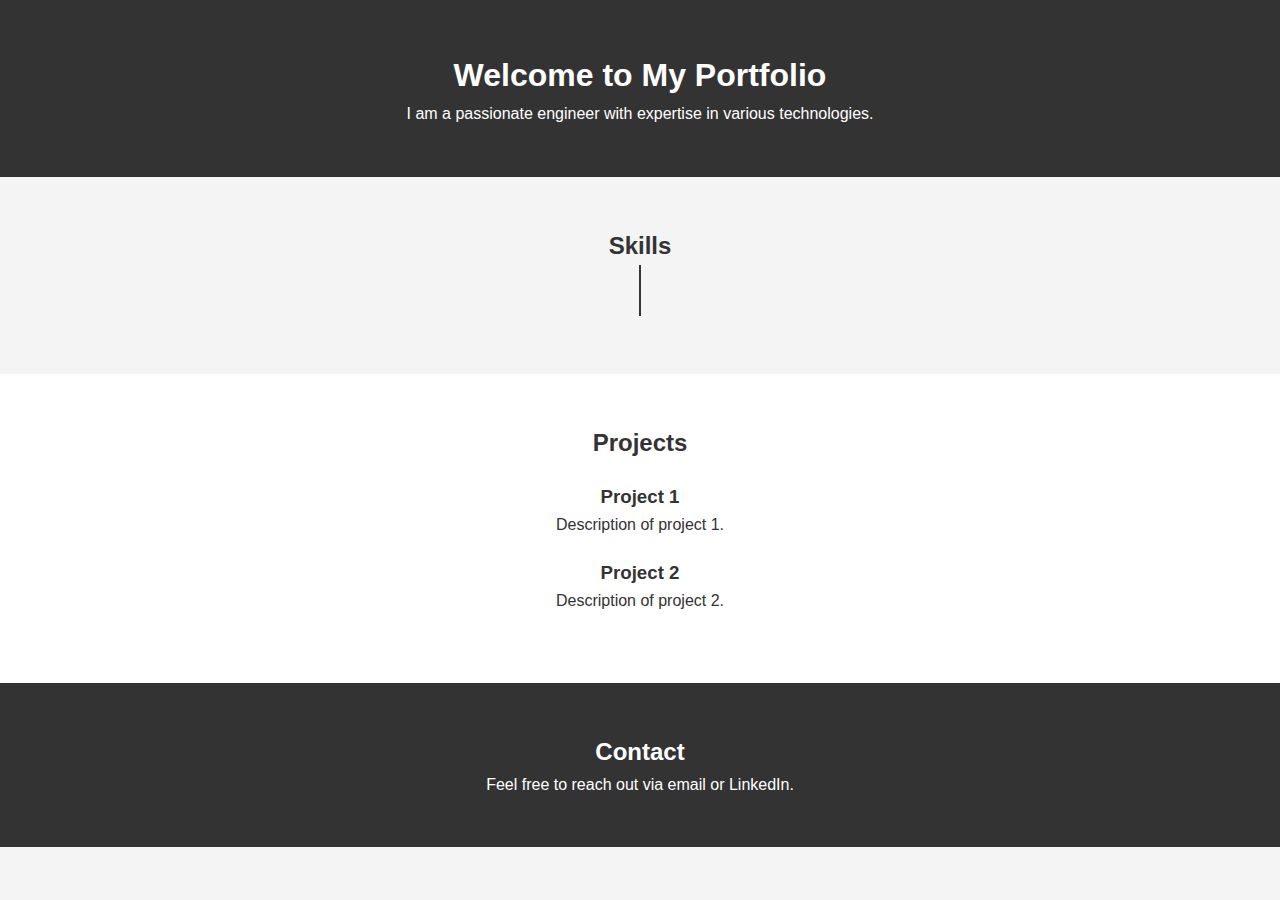
==== index.html @ 7ee452c3 "Test" ====
<!DOCTYPE html>
<html lang="en">
<head>
    <meta charset="UTF-8">
    <meta name="viewport" content="width=device-width, initial-scale=1.0">
    <title>My Portfolio</title>
    <link rel="stylesheet" href="style.css">
</head>
<body>

    <!-- Hero Section (Introduction) -->
    <section id="hero">
        <div class="container">
            <h1>Welcome to My Portfolio</h1>
            <p>I am a passionate engineer with expertise in various technologies.</p>
        </div>
    </section>

    <!-- Skills Section -->
    <section id="skills">
        <div class="container">
            <h2>Skills</h2>
            <div class="typing-effect">
                <span id="skill-text"></span>
                <span id="cursor">|</span>  <!-- The blinking cursor -->
            </div>
        </div>
    </section>

    <!-- Projects Section (Optional) -->
    <section id="projects">
        <div class="container">
            <h2>Projects</h2>
            <div class="project">
                <h3>Project 1</h3>
                <p>Description of project 1.</p>
            </div>
            <div class="project">
                <h3>Project 2</h3>
                <p>Description of project 2.</p>
            </div>
        </div>
    </section>

    <!-- Contact Section (Optional) -->
    <section id="contact">
        <div class="container">
            <h2>Contact</h2>
            <p>Feel free to reach out via email or LinkedIn.</p>
        </div>
    </section>

    <!-- Include the script at the bottom of the body tag -->
    <script src="script.js"></script>
</body>
</html>
---- style.css ----
/* General Reset and Styles */
* {
    margin: 0;
    padding: 0;
    box-sizing: border-box;
}

body {
    font-family: Arial, sans-serif;
    line-height: 1.6;
    background-color: #f4f4f4;
    color: #333;
}

.container {
    width: 80%;
    margin: 0 auto;
    max-width: 1200px;
}

/* Hero Section */
#hero {
    background: #333;
    color: #fff;
    padding: 50px 0;
    text-align: center;
}

/* Skills Section */
#skills {
    padding: 50px 0;
    text-align: center;
}

.typing-effect {
    font-size: 2rem;
    font-family: 'Courier New', Courier, monospace;
    white-space: nowrap;
    overflow: hidden;
    width: 0;  /* Initial width */
    border-right: 2px solid #333; /* Cursor effect */
    display: inline-block;
    position: relative;
}

#cursor {
    position: absolute;
    animation: blink 0.8s step-end infinite; /* Cursor blinking animation */
}

/* Blinking Cursor */
@keyframes blink {
    50% {
        border-color: transparent;
    }
}

/* Projects Section */
#projects {
    background: #fff;
    padding: 50px 0;
    text-align: center;
}

.project {
    margin: 20px 0;
}

h3 {
    color: #333;
}

/* Contact Section */
#contact {
    background: #333;
    color: #fff;
    padding: 50px 0;
    text-align: center;
}

/* Mobile Responsiveness */
@media (max-width: 768px) {
    .container {
        width: 90%;
    }

    .typing-effect {
        font-size: 1.5rem;
    }
}
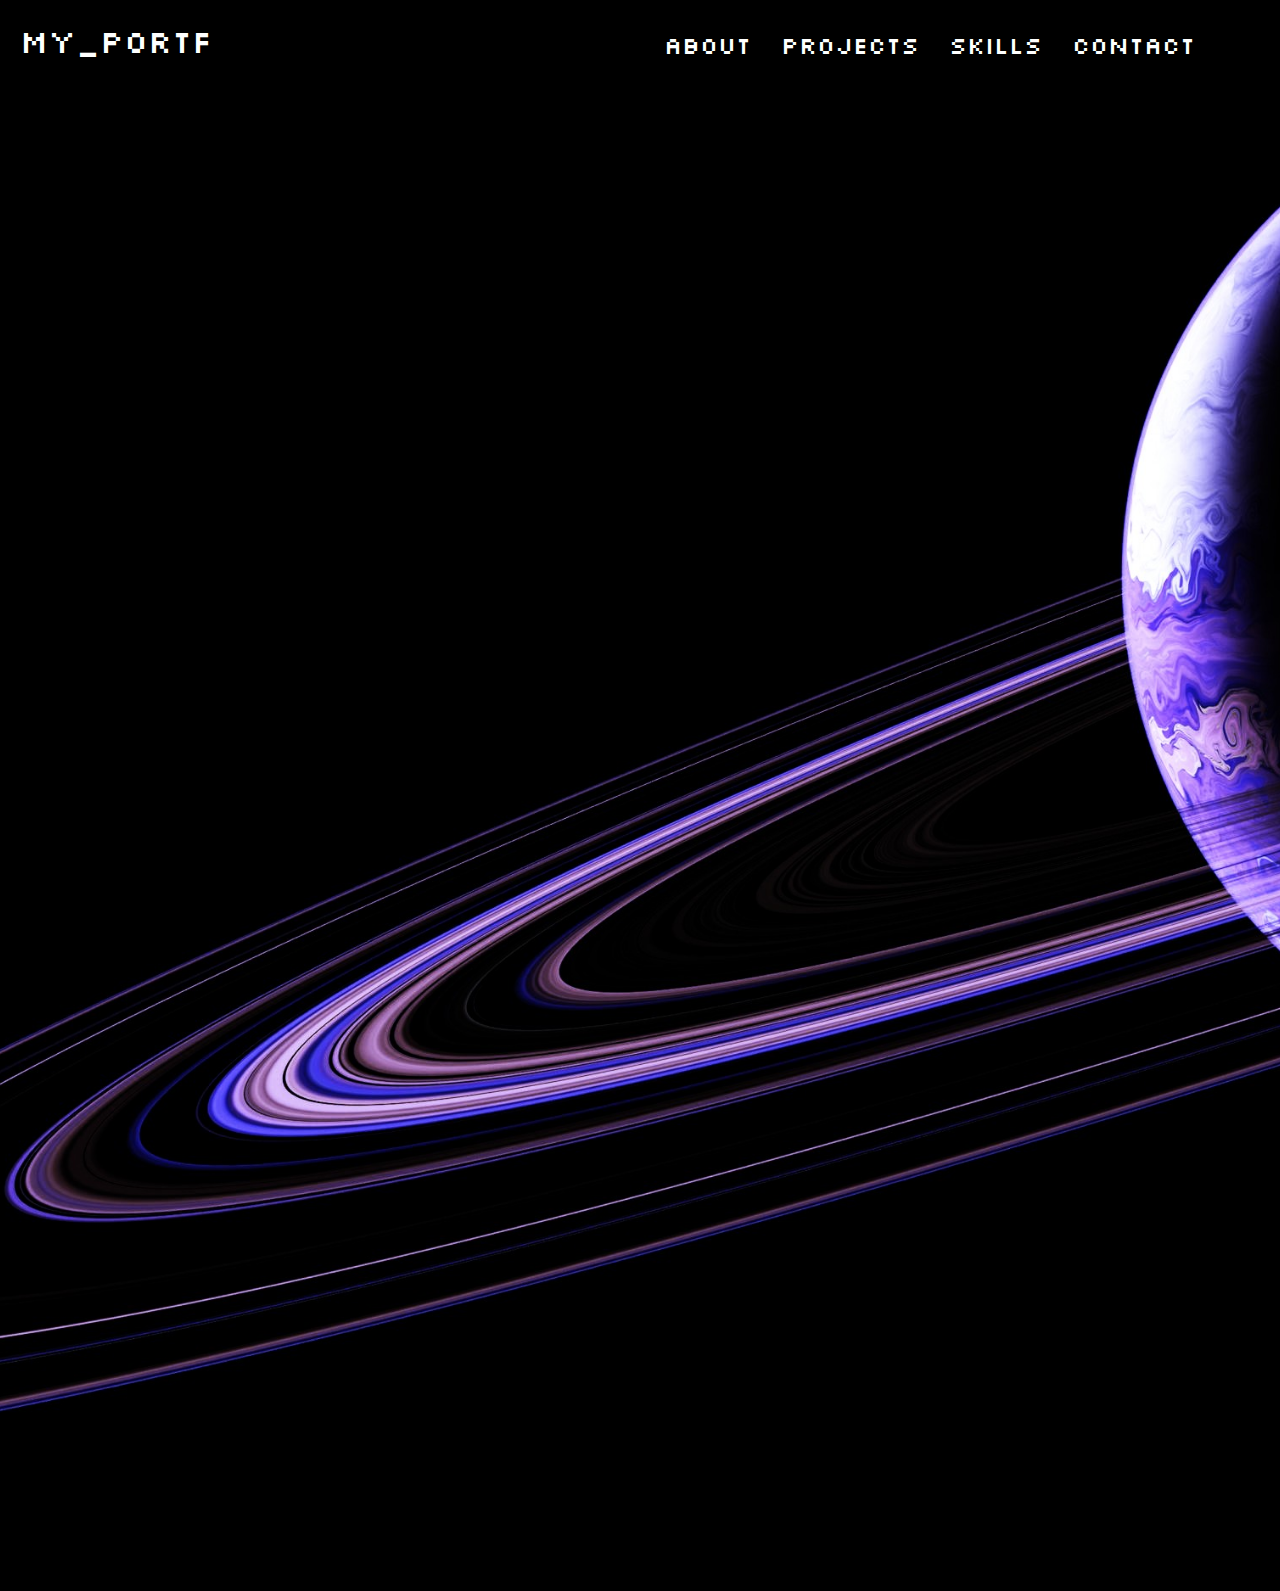
==== commit 10648d6f: "Design" ====
--- a/index.html
+++ b/index.html
@@ -3,54 +3,39 @@
 <head>
     <meta charset="UTF-8">
     <meta name="viewport" content="width=device-width, initial-scale=1.0">
-    <title>My Portfolio</title>
+    <title>Basic Website</title>
     <link rel="stylesheet" href="style.css">
+    <link rel="preconnect" href="https://fonts.googleapis.com">
+    <link rel="preconnect" href="https://fonts.gstatic.com" crossorigin>
+    <link href="https://fonts.googleapis.com/css2?family=Bytesized&display=swap" rel="stylesheet">
+    <link rel="preconnect" href="https://fonts.googleapis.com">
+    <link rel="preconnect" href="https://fonts.gstatic.com" crossorigin>
+    <link href="https://fonts.googleapis.com/css2?family=Bytesized&family=Gravitas+One&display=swap" rel="stylesheet">
+    <link rel="preconnect" href="https://fonts.googleapis.com">
+    <link rel="preconnect" href="https://fonts.gstatic.com" crossorigin>
+    <link href="https://fonts.googleapis.com/css2?family=Baumans&family=Bytesized&family=Gravitas+One&display=swap" rel="stylesheet">
+    <link rel="preconnect" href="https://fonts.googleapis.com">
+    <link rel="preconnect" href="https://fonts.gstatic.com" crossorigin>
+    <link href="https://fonts.googleapis.com/css2?family=Baumans&family=Bytesized&family=Gravitas+One&family=Silkscreen:wght@400;700&display=swap" rel="stylesheet">
 </head>
 <body>
-
-    <!-- Hero Section (Introduction) -->
-    <section id="hero">
-        <div class="container">
-            <h1>Welcome to My Portfolio</h1>
-            <p>I am a passionate engineer with expertise in various technologies.</p>
+    <header>
+        <div class="typing-container">
+            <span id="typed-text"></span>
         </div>
-    </section>
-
-    <!-- Skills Section -->
-    <section id="skills">
-        <div class="container">
-            <h2>Skills</h2>
-            <div class="typing-effect">
-                <span id="skill-text"></span>
-                <span id="cursor">|</span>  <!-- The blinking cursor -->
-            </div>
-        </div>
-    </section>
-
-    <!-- Projects Section (Optional) -->
-    <section id="projects">
-        <div class="container">
-            <h2>Projects</h2>
-            <div class="project">
-                <h3>Project 1</h3>
-                <p>Description of project 1.</p>
-            </div>
-            <div class="project">
-                <h3>Project 2</h3>
-                <p>Description of project 2.</p>
-            </div>
-        </div>
-    </section>
-
-    <!-- Contact Section (Optional) -->
-    <section id="contact">
-        <div class="container">
-            <h2>Contact</h2>
-            <p>Feel free to reach out via email or LinkedIn.</p>
-        </div>
-    </section>
-
-    <!-- Include the script at the bottom of the body tag -->
+    </header>
+    <nav>
+        <ul>
+            <li><c href="#">About</c></li>
+            <li><c href="#">Projects</c></li>
+            <li><c href="#">Skills</c></li>
+            <li><c href="#">Contact</c></li>
+        </ul>
+    </nav>
+    <main>
+    </main>
+    <footer>
+    </footer>
     <script src="script.js"></script>
 </body>
 </html>
--- a/style.css
+++ b/style.css
@@ -1,90 +1,74 @@
-/* General Reset and Styles */
-* {
-    margin: 0;
-    padding: 0;
-    box-sizing: border-box;
+body {
+    display: flex;
+    min-height: 175vh;
+    font-family: Arial, sans-serif;
+    background-image: url('T5.jpg');
+    background-size: cover;  /* Makes the image cover the entire screen */
+    background-position: center center;  /* Centers the image */
+    background-repeat: no-repeat;  /* Prevents the image from repeating */
+    color:rgb(215, 213, 248);
 }
 
-body {
-    font-family: Arial, sans-serif;
-    line-height: 1.6;
-    background-color: #f4f4f4;
-    color: #333;
+header {
+    top: 0;
+    left: 0;
+    display: flex;
+    font-size: 2rem;
+    font-family: "Silkscreen", sans-serif;
+    font-weight: 400;
+    font-style: normal;
+    color: rgb(255, 255, 255);
+    padding: 20px;
+    position: absolute;
 }
 
-.container {
-    width: 80%;
-    margin: 0 auto;
-    max-width: 1200px;
+.typing-container {
+    font-size: 2rem;
+    position: absolute;
 }
 
-/* Hero Section */
-#hero {
-    background: #333;
-    color: #fff;
-    padding: 50px 0;
-    text-align: center;
+#typed-text {
+    display: inline-block;
+    white-space: nowrap; /* Prevents the text from wrapping to the next line */
+    overflow: hidden;
 }
 
-/* Skills Section */
-#skills {
-    padding: 50px 0;
-    text-align: center;
+
+nav ul {
+    display: flex;
+    position: relative;
+    top: 5px;
+    left: 100% ;
+    list-style: none;
 }
 
-.typing-effect {
-    font-size: 2rem;
-    font-family: 'Courier New', Courier, monospace;
-    white-space: nowrap;
-    overflow: hidden;
-    width: 0;  /* Initial width */
-    border-right: 2px solid #333; /* Cursor effect */
-    display: inline-block;
-    position: relative;
+nav ul li {
+    display:inline-block;
+    margin: 0 15px;
 }
 
-#cursor {
-    position: absolute;
-    animation: blink 0.8s step-end infinite; /* Cursor blinking animation */
+nav ul li c {
+    font-family: "Silkscreen", sans-serif;
+    font-style: normal;
+    font-size: 1.5rem;
+    color: #ffffff;
 }
 
-/* Blinking Cursor */
-@keyframes blink {
-    50% {
-        border-color: transparent;
-    }
+main {
+    display: flex;
+    align-items: flex-end;
+    padding: 20px;
 }
 
-/* Projects Section */
-#projects {
-    background: #fff;
-    padding: 50px 0;
-    text-align: center;
+button {
+    align-self: center;
+    background: #0073e6;
+    color: white;
+    border: none;
+    cursor: pointer;
 }
 
-.project {
-    margin: 20px 0;
+button:hover {
+    background: #005bb5;
 }
 
-h3 {
-    color: #333;
-}
-
-/* Contact Section */
-#contact {
-    background: #333;
-    color: #fff;
-    padding: 50px 0;
-    text-align: center;
-}
-
-/* Mobile Responsiveness */
-@media (max-width: 768px) {
-    .container {
-        width: 90%;
-    }
-
-    .typing-effect {
-        font-size: 1.5rem;
-    }
-}
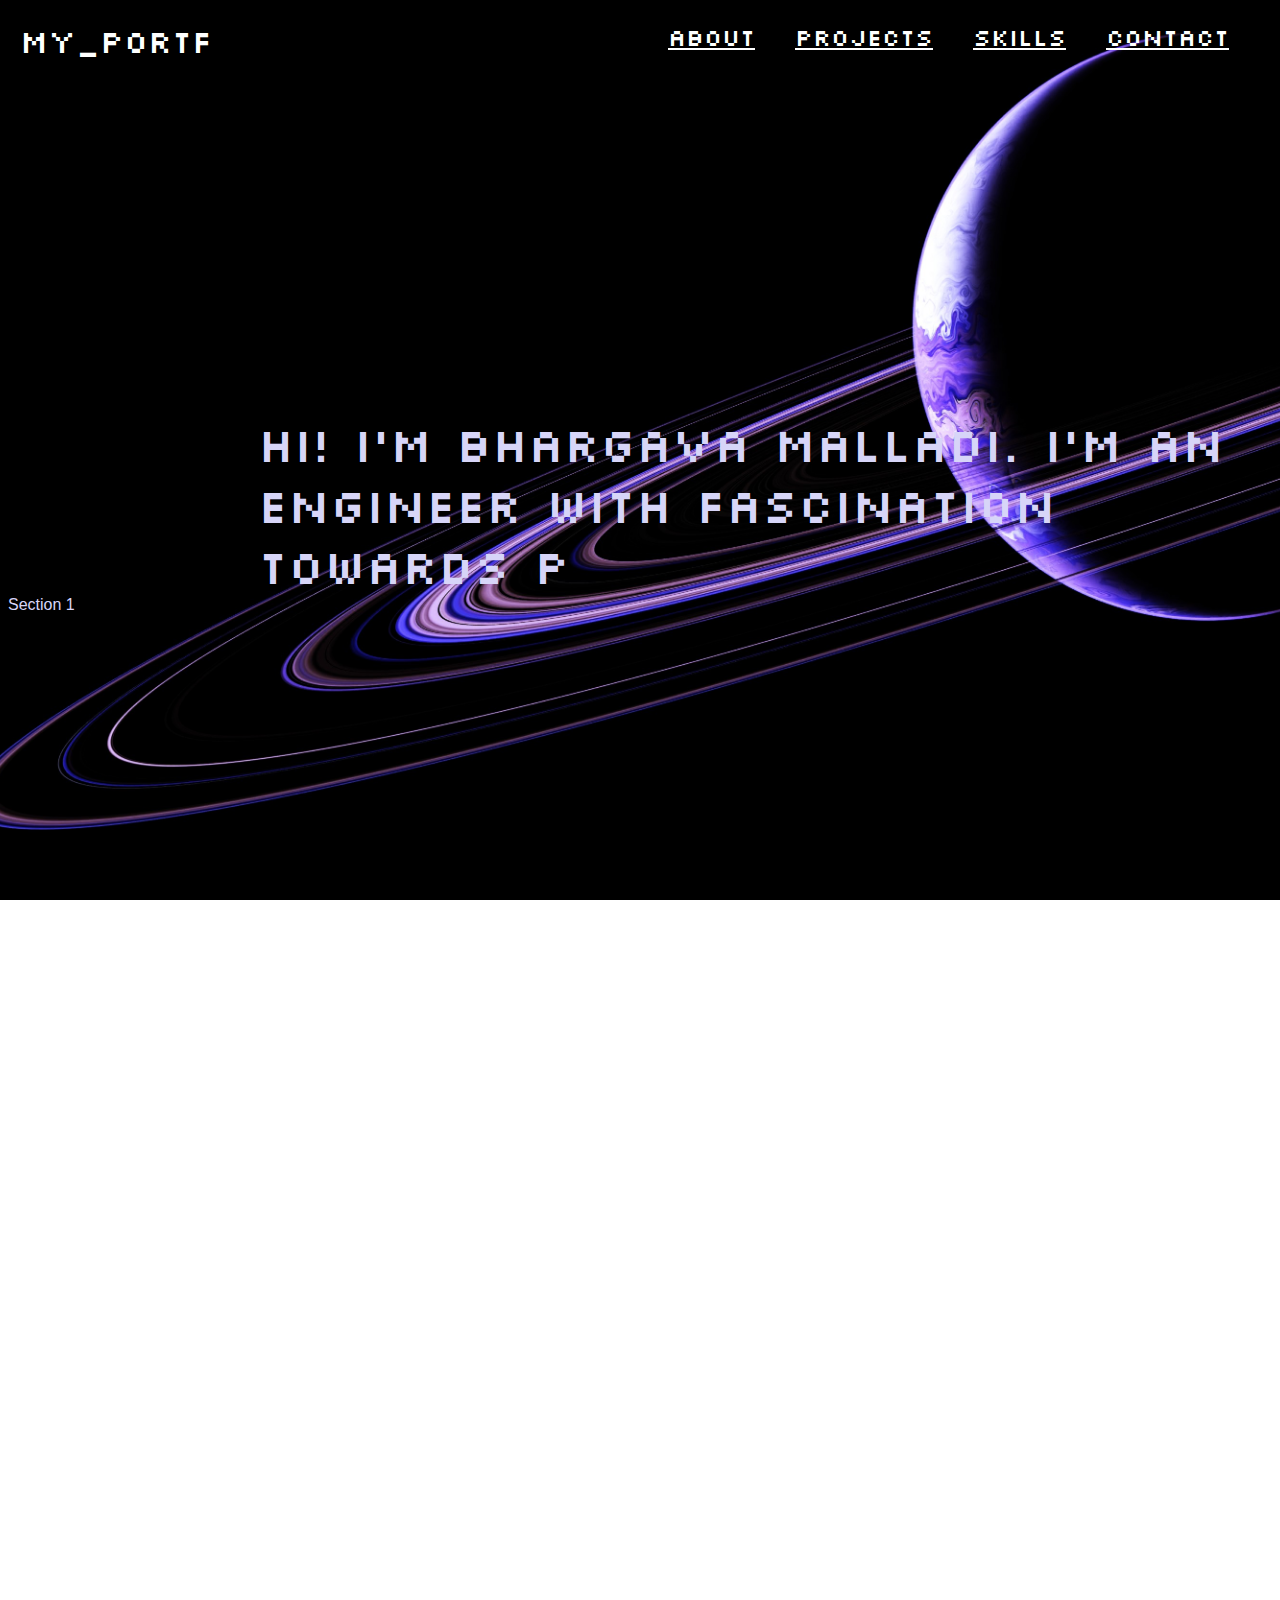
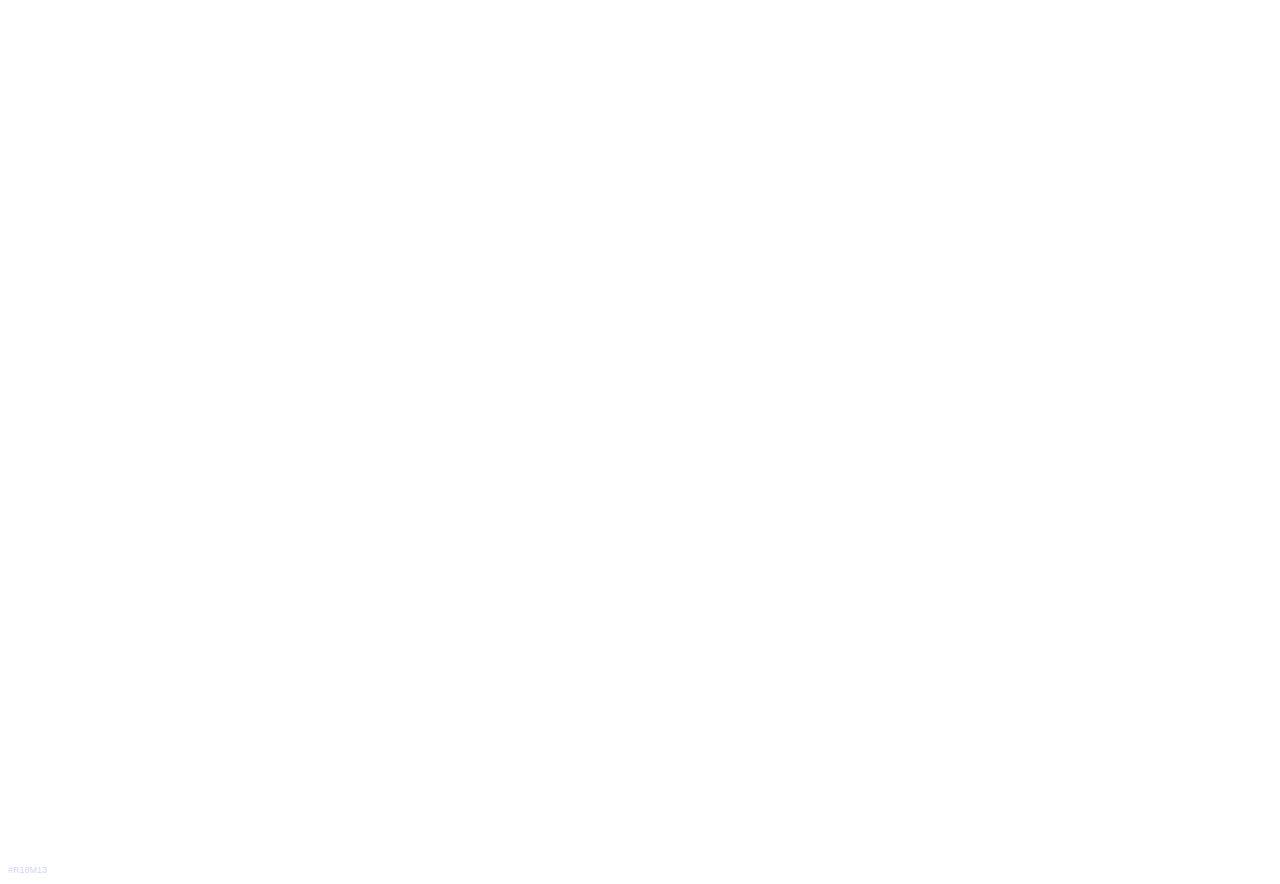
==== commit 1efb3bca: "Intro" ====
--- a/index.html
+++ b/index.html
@@ -24,17 +24,27 @@
             <span id="typed-text"></span>
         </div>
     </header>
-    <nav>
+    <nav class="navigation">
         <ul>
-            <li><c href="#">About</c></li>
-            <li><c href="#">Projects</c></li>
-            <li><c href="#">Skills</c></li>
-            <li><c href="#">Contact</c></li>
+            <li><a href="#About" class="nav-tab">About</a></li>
+            <li><a href="#Projects" class="nav-tab">Projects</a></li>
+            <li><a href="#Skills" class="nav-tab">Skills</a></li>
+            <li><a href="#Contact" class="nav-tab">Contact</a></li>
         </ul>
     </nav>
-    <main>
-    </main>
+    <section>
+        <div class="file-container">
+            <span id="file-content"></span>
+        </div>
+    </section>
+    <div class="sec-container">
+        <section id="About" class="panel-visible">Section 1</section>
+        <section id="Projects" class="panel">Section 2</section>
+        <section id="Skills" class="panel">Section 3</section>
+        <section id="Contact" class="panel">Section 4</section>
+    </div>
     <footer>
+        <p>#R18M13</p> 
     </footer>
     <script src="script.js"></script>
 </body>
--- a/style.css
+++ b/style.css
@@ -1,10 +1,15 @@
+html {
+    scroll-behavior: smooth; /* Enables smooth scrolling */
+}
+
 body {
-    display: flex;
-    min-height: 175vh;
+    display: block;
+    max-width: fit-content;
+    background-attachment: fixed;
     font-family: Arial, sans-serif;
     background-image: url('T5.jpg');
     background-size: cover;  /* Makes the image cover the entire screen */
-    background-position: center center;  /* Centers the image */
+    background-position: center;  /* Centers the image */
     background-repeat: no-repeat;  /* Prevents the image from repeating */
     color:rgb(215, 213, 248);
 }
@@ -27,6 +32,18 @@
     position: absolute;
 }
 
+.file-container {
+    width: 1000px;
+    overflow: hidden; /* prevent scrollbars from appearing */
+    display: block;
+    padding-top: 35%;
+    padding-left: 25%;
+    font-size: 3rem;
+    font-family: "Silkscreen", sans-serif;
+    font-weight: 400;
+    font-style: normal;
+}
+
 #typed-text {
     display: inline-block;
     white-space: nowrap; /* Prevents the text from wrapping to the next line */
@@ -38,37 +55,80 @@
     display: flex;
     position: relative;
     top: 5px;
-    left: 100% ;
+    left: 60% ;
     list-style: none;
+    font-style: normal;
 }
 
-nav ul li {
-    display:inline-block;
-    margin: 0 15px;
+
+
+.nav-tab {
+    color: white;
+    padding: 10px 10px;
+    margin: 0 10px;
+    font-family: "Silkscreen", sans-serif;
+    font-size: 1.5rem;
+    font-weight: 300;
+    position: relative;
+    transition: color 0.3s, transform 0.3s ease; /* Smooth transition */
 }
 
-nav ul li c {
-    font-family: "Silkscreen", sans-serif;
-    font-style: normal;
-    font-size: 1.5rem;
-    color: #ffffff;
+.nav-tab:hover {
+    color: #7802ff; /* Change text color on hover */
+    transform: scale(1.1); /* Slightly enlarge the tab */
 }
 
-main {
-    display: flex;
-    align-items: flex-end;
-    padding: 20px;
+/* Animated underline effect */
+.nav-tab::after {
+    content: '';
+    position: absolute;
+    bottom: 0;
+    left: 0;
+    width: 0%;
+    height: 3px;
+    background-color: #7802ff;
+    transition: width 0.3s ease; /* Animate the width of the underline */
 }
 
-button {
-    align-self: center;
-    background: #0073e6;
-    color: white;
-    border: none;
-    cursor: pointer;
+.nav-tab:hover::after {
+    width: 100%; /* Expand the underline on hover */
 }
 
-button:hover {
-    background: #005bb5;
+
+.sec-container {
+    scroll-snap-type: y mandatory;
+    height: 100vh;
+    scroll-padding-top: 60px; /* Adjust for nav height */
 }
 
+
+.panel {
+    position: absolute;
+    top: 60px;
+    left: 0;
+    right: 0;
+    bottom: 0;
+    padding: 2rem;
+    background: #f0f0f0;
+    opacity: 0;
+    pointer-events: none;
+    transition: opacity 0.4s ease;
+  }
+  
+  .panel.visible {
+    opacity: 1;
+    pointer-events: auto;
+    z-index: 1;
+  }
+  
+main { 
+    display: flex;
+}
+
+footer {
+    position: absolute;
+    padding-top: 75%;
+    display: fit-content;
+    font-size: xx-small;
+}
+
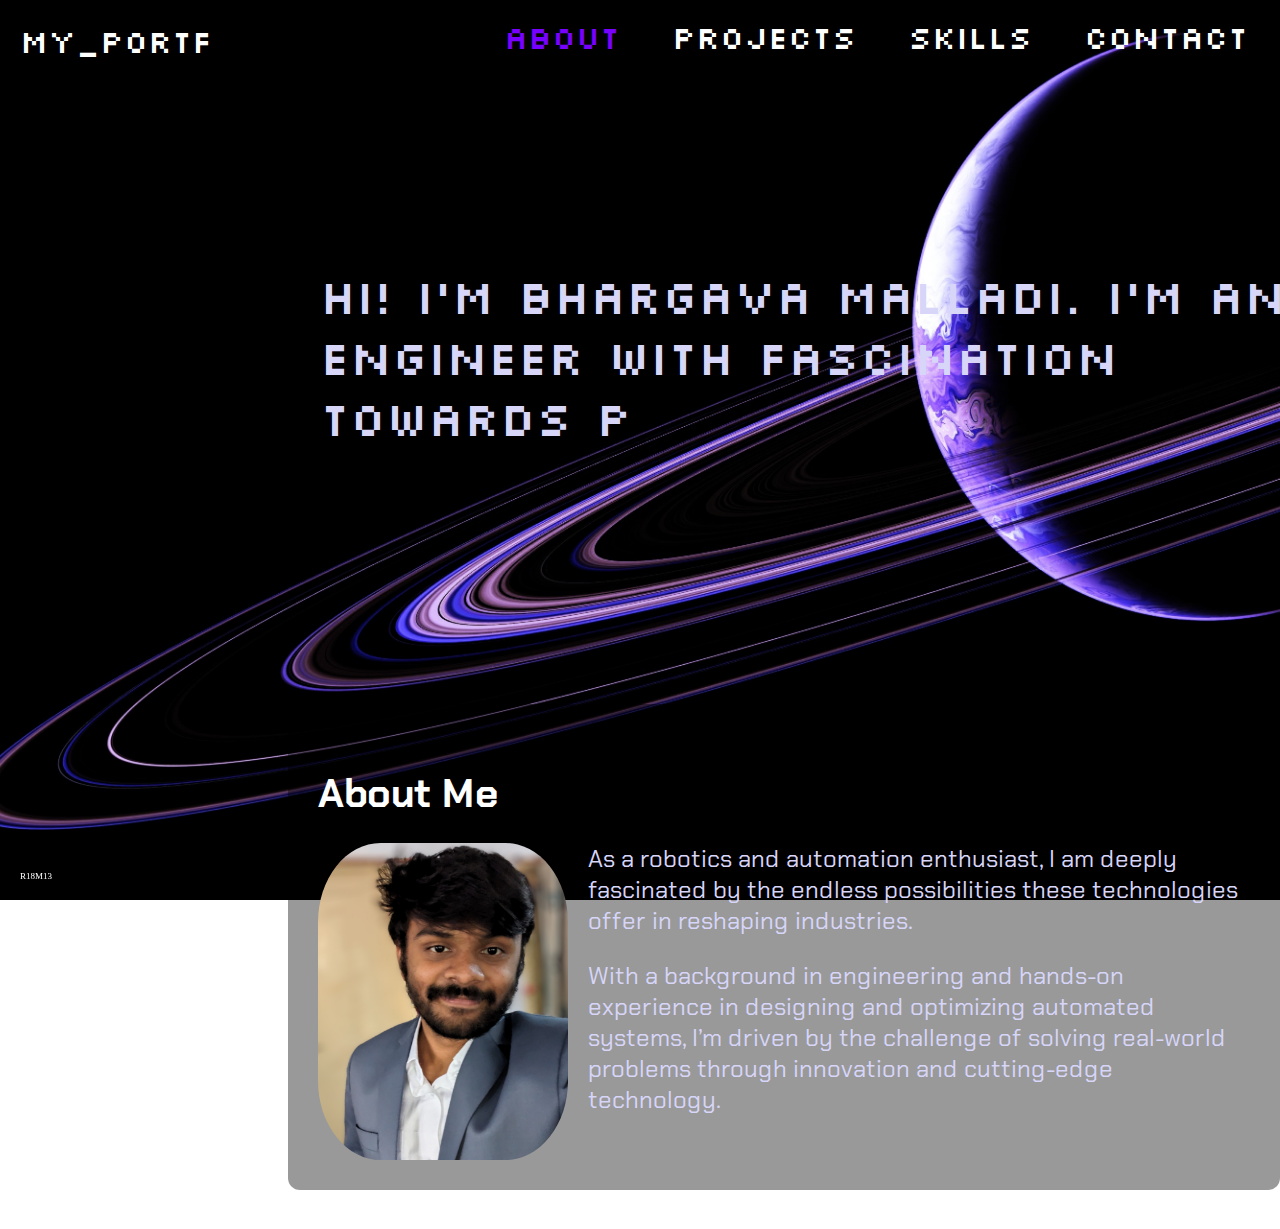
==== commit 259c7611: "Update" ====
--- a/index.html
+++ b/index.html
@@ -3,34 +3,29 @@
 <head>
     <meta charset="UTF-8">
     <meta name="viewport" content="width=device-width, initial-scale=1.0">
-    <title>Basic Website</title>
-    <link rel="stylesheet" href="style.css">
+    <title>My Portfolio</title>
     <link rel="preconnect" href="https://fonts.googleapis.com">
     <link rel="preconnect" href="https://fonts.gstatic.com" crossorigin>
-    <link href="https://fonts.googleapis.com/css2?family=Bytesized&display=swap" rel="stylesheet">
-    <link rel="preconnect" href="https://fonts.googleapis.com">
-    <link rel="preconnect" href="https://fonts.gstatic.com" crossorigin>
-    <link href="https://fonts.googleapis.com/css2?family=Bytesized&family=Gravitas+One&display=swap" rel="stylesheet">
-    <link rel="preconnect" href="https://fonts.googleapis.com">
-    <link rel="preconnect" href="https://fonts.gstatic.com" crossorigin>
-    <link href="https://fonts.googleapis.com/css2?family=Baumans&family=Bytesized&family=Gravitas+One&display=swap" rel="stylesheet">
-    <link rel="preconnect" href="https://fonts.googleapis.com">
-    <link rel="preconnect" href="https://fonts.gstatic.com" crossorigin>
-    <link href="https://fonts.googleapis.com/css2?family=Baumans&family=Bytesized&family=Gravitas+One&family=Silkscreen:wght@400;700&display=swap" rel="stylesheet">
+    <link href="https://fonts.googleapis.com/css2?family=Baumans&family=Bytesized&family=Chakra+Petch:ital,wght@0,300;0,400;0,500;0,600;0,700;1,300;1,400;1,500;1,600;1,700&family=Gravitas+One&family=Orbitron:wght@400..900&family=Silkscreen:wght@400;700&display=swap" rel="stylesheet">
+    <link rel="stylesheet" href="style.css">
 </head>
 <body>
+    <div class="page-wrapper">
     <header>
         <div class="typing-container">
             <span id="typed-text"></span>
         </div>
     </header>
     <nav class="navigation">
-        <ul>
-            <li><a href="#About" class="nav-tab">About</a></li>
-            <li><a href="#Projects" class="nav-tab">Projects</a></li>
-            <li><a href="#Skills" class="nav-tab">Skills</a></li>
-            <li><a href="#Contact" class="nav-tab">Contact</a></li>
+        <div class="nav-container">
+          <button class="menu-toggle" id="menuToggle">&#9776;</button> <!-- hamburger icon -->
+          <ul class="nav-list" id="navList">
+            <li><button class="nav-tab active" data-target="About">About</button></li>
+            <li><button class="nav-tab" data-target="Projects">Projects</button></li>
+            <li><button class="nav-tab" data-target="Skills">Skills</button></li>
+            <li><button class="nav-tab" data-target="Contact">Contact</button></li>
         </ul>
+    </div>
     </nav>
     <section>
         <div class="file-container">
@@ -38,14 +33,122 @@
         </div>
     </section>
     <div class="sec-container">
-        <section id="About" class="panel-visible">Section 1</section>
-        <section id="Projects" class="panel">Section 2</section>
-        <section id="Skills" class="panel">Section 3</section>
-        <section id="Contact" class="panel">Section 4</section>
+        <section id="About" class="content-section">
+            <h2>About Me</h2>
+            <div class="about-content">
+                <img src="PXL_20240106_103706841.RAW-01.MP.COVER~2.jpg" alt="Profile Photo" style="float: left; margin-right: 20px; border-radius: 25%;">
+                <p>
+                    As a robotics and automation enthusiast, I am deeply fascinated by the endless possibilities these technologies offer in reshaping industries. 
+                </p>
+                <p>
+                    With a background in engineering and hands-on experience in designing and optimizing automated systems, I’m driven by the challenge of solving real-world problems through innovation and cutting-edge technology. 
+                </p>
+                <div style="clear: both;"></div>
+            </div>
+        </section>
+        
+        <section id="Projects" class="content-section">
+            <h2>My Projects</h2>
+            <p>Here are some of the projects I've worked on. Each represents a unique challenge and learning opportunity.</p>
+            
+            <div class="project-container">
+                <div class="project-box">
+                    <img src="/api/placeholder/300/200" alt="E-Commerce Website">
+                    <h3>E-Commerce Platform</h3>
+                    <p>A full-featured online store built with React and Node.js, featuring user authentication, product management, and payment integration.</p>
+                    <p><strong>Technologies:</strong> React, Node.js, MongoDB, Stripe</p>
+                </div>
+                
+                <div class="project-box">
+                    <img src="/api/placeholder/300/200" alt="Weather App">
+                    <h3>Weather Forecast App</h3>
+                    <p>A responsive weather application that provides real-time weather updates and forecasts based on geolocation.</p>
+                    <p><strong>Technologies:</strong> JavaScript, HTML5, CSS3, Weather API</p>
+                </div>
+                
+                <div class="project-box">
+                    <img src="/api/placeholder/300/200" alt="Task Manager">
+                    <h3>Task Management System</h3>
+                    <p>A collaborative task manager that helps teams organize projects, assign tasks, and track progress.</p>
+                    <p><strong>Technologies:</strong> Vue.js, Firebase, Tailwind CSS</p>
+                </div>
+                
+                <div class="project-box">
+                    <img src="/api/placeholder/300/200" alt="Portfolio Website">
+                    <h3>Portfolio Website</h3>
+                    <p>A personal portfolio website showcasing projects and skills, built with responsive design principles.</p>
+                    <p><strong>Technologies:</strong> HTML, CSS, JavaScript</p>
+                </div>
+                
+                <div class="project-box">
+                    <img src="/api/placeholder/300/200" alt="Recipe App">
+                    <h3>Recipe Finder</h3>
+                    <p>An application that helps users find recipes based on available ingredients, dietary restrictions, and cooking time.</p>
+                    <p><strong>Technologies:</strong> React Native, Redux, Recipe API</p>
+                </div>
+            </div>
+        </section>
+        
+        <section id="Skills" class="content-section">
+            <h2>Skills & Expertise</h2>
+            <p>I've developed expertise in various technologies and methodologies throughout my career.</p>
+            
+            <h3>Technical Skills</h3>
+            <div class="skills-grid">
+                <div class="skill-item">HTML5</div>
+                <div class="skill-item">CSS3</div>
+                <div class="skill-item">JavaScript</div>
+                <div class="skill-item">React</div>
+                <div class="skill-item">Node.js</div>
+                <div class="skill-item">MongoDB</div>
+                <div class="skill-item">SQL</div>
+                <div class="skill-item">Git</div>
+                <div class="skill-item">Responsive Design</div>
+                <div class="skill-item">API Integration</div>
+                <div class="skill-item">UI/UX Design</div>
+                <div class="skill-item">Agile Development</div>
+            </div>
+            
+            <h3>Soft Skills</h3>
+            <div class="skills-grid">
+                <div class="skill-item">Problem Solving</div>
+                <div class="skill-item">Team Collaboration</div>
+                <div class="skill-item">Project Management</div>
+                <div class="skill-item">Communication</div>
+                <div class="skill-item">Time Management</div>
+                <div class="skill-item">Adaptability</div>
+            </div>
+        </section>
+        
+        <section id="Contact" class="content-section">
+            <h2>Get In Touch</h2>
+            <p>Have a project in mind or want to collaborate? Feel free to reach out!</p>
+            
+            <div class="contact-form">
+                <form>
+                    <input type="text" placeholder="Your Name" required>
+                    <input type="email" placeholder="Your Email" required>
+                    <input type="text" placeholder="Subject">
+                    <textarea placeholder="Your Message" rows="5" required></textarea>
+                    <button type="submit">Send Message</button>
+                </form>
+            </div>
+            
+            <div class="contact-info">
+                <p>Email: your.email@example.com</p>
+                <p>Phone: (123) 456-7890</p>
+                <div class="social-links">
+                    <a href="#">LinkedIn</a>
+                    <a href="#">GitHub</a>
+                    <a href="#">Twitter</a>
+                </div>
+            </div>
+        </section>
     </div>
     <footer>
-        <p>#R18M13</p> 
+        <p>R18M13</p> 
     </footer>
+    </div>
     <script src="script.js"></script>
 </body>
 </html>
--- a/style.css
+++ b/style.css
@@ -1,19 +1,22 @@
 html {
-    scroll-behavior: smooth; /* Enables smooth scrolling */
+    scroll-behavior: smooth;
 }
 
 body {
     display: block;
-    max-width: fit-content;
+    max-width: 100%;
     background-attachment: fixed;
-    font-family: Arial, sans-serif;
     background-image: url('T5.jpg');
-    background-size: cover;  /* Makes the image cover the entire screen */
-    background-position: center;  /* Centers the image */
-    background-repeat: no-repeat;  /* Prevents the image from repeating */
-    color:rgb(215, 213, 248);
-}
-
+    background-size: cover;
+    background-position: center;
+    background-repeat: no-repeat;
+    color: rgb(215, 213, 248);
+    padding: 0;
+    margin: 0;
+    overflow-x: hidden; /* Prevent horizontal scrolling */
+}
+
+/* Header */
 header {
     top: 0;
     left: 0;
@@ -21,8 +24,7 @@
     font-size: 2rem;
     font-family: "Silkscreen", sans-serif;
     font-weight: 400;
-    font-style: normal;
-    color: rgb(255, 255, 255);
+    color: #fff;
     padding: 20px;
     position: absolute;
 }
@@ -32,53 +34,68 @@
     position: absolute;
 }
 
+#typed-text {
+    display: inline-block;
+    white-space: nowrap;
+    overflow: hidden;
+}
+
+/* File Preview */
 .file-container {
     width: 1000px;
-    overflow: hidden; /* prevent scrollbars from appearing */
+    overflow: hidden;
     display: block;
-    padding-top: 35%;
+    padding-top: 15%;
     padding-left: 25%;
     font-size: 3rem;
     font-family: "Silkscreen", sans-serif;
-    font-weight: 400;
-    font-style: normal;
-}
-
-#typed-text {
-    display: inline-block;
-    white-space: nowrap; /* Prevents the text from wrapping to the next line */
-    overflow: hidden;
-}
-
-
-nav ul {
+}
+
+/* NAVIGATION BASE STYLES */
+nav {
+    width: 100%;
+    z-index: 1000;
+    background: transparent; /* Ensure the background is transparent */
+}
+
+/* Container aligns logo and menu toggle */
+.nav-container {
     display: flex;
+    justify-content: space-between;
+    align-items: center;
+    padding: 15px 30px;
+    width: 100%;
+}
+
+/* NAV LIST DEFAULT (DESKTOP) */
+.nav-list {
+    display: flex;
+    list-style: none;
+    padding: 0;
+    margin: 0;
     position: relative;
-    top: 5px;
-    left: 60% ;
-    list-style: none;
-    font-style: normal;
-}
-
-
-
+    left: 35%; /* Center the nav menu on desktop */
+}
+
+/* NAV TAB STYLES */
 .nav-tab {
-    color: white;
-    padding: 10px 10px;
-    margin: 0 10px;
-    font-family: "Silkscreen", sans-serif;
-    font-size: 1.5rem;
+    font-family: "Silkscreen", sans-serif;
+    background: transparent;
+    border: none;
+    color: #fff;
+    margin: 0 20px;
+    font-size: 2rem;
     font-weight: 300;
     position: relative;
-    transition: color 0.3s, transform 0.3s ease; /* Smooth transition */
+    cursor: pointer;
+    transition: color 0.3s, transform 0.3s ease;
 }
 
 .nav-tab:hover {
-    color: #7802ff; /* Change text color on hover */
-    transform: scale(1.1); /* Slightly enlarge the tab */
-}
-
-/* Animated underline effect */
+    color: #7802ff;
+    transform: scale(1.1);
+}
+
 .nav-tab::after {
     content: '';
     position: absolute;
@@ -87,48 +104,249 @@
     width: 0%;
     height: 3px;
     background-color: #7802ff;
-    transition: width 0.3s ease; /* Animate the width of the underline */
+    transition: width 0.3s ease;
 }
 
 .nav-tab:hover::after {
-    width: 100%; /* Expand the underline on hover */
-}
-
-
+    width: 100%;
+}
+
+.nav-tab.active {
+    color: #7802ff;
+}
+
+/* HAMBURGER BUTTON */
+.menu-toggle {
+    display: none;
+    font-size: 2rem;
+    background: none;
+    border: none;
+    color: white;
+    cursor: pointer;
+}
+
+/* Sections */
 .sec-container {
     scroll-snap-type: y mandatory;
-    height: 100vh;
-    scroll-padding-top: 60px; /* Adjust for nav height */
-}
-
-
-.panel {
-    position: absolute;
-    top: 60px;
+    font-family: "Chakra Petch", sans-serif;
+    font-optical-sizing: auto;
+    justify-content: space-evenly;
+    padding-left: 22.5%;
+    padding-top: 20%;
+    scroll-padding-top: 60px;
+    max-height: fit-content;
+}
+
+.content-section {
+    max-width: 1000px;
+    margin-bottom: 100px;
+    padding: 30px;
+    background: rgba(0, 0, 0, 0.4);
+    border-radius: 12px;
+}
+
+.content-section h2 {
+    font-size: 2.5rem;
+    margin-bottom: 20px;
+    color: #fff;
+}
+
+/* About */
+.about-content p {
+    font-size: 1.5rem;
+    margin-bottom: 15px;
+}
+
+.about-content img {
+    max-width: 250px;
+    float: left;
+    margin-right: 20px;
+    border-radius: 50%;
+}
+
+/* Projects */
+.project-container {
+    display: grid;
+    grid-template-columns: repeat(auto-fit, minmax(280px, 1fr));
+    gap: 30px;
+    margin-top: 20px;
+}
+
+.project-box {
+    background-color: rgba(255, 255, 255, 0.1);
+    padding: 20px;
+    border-radius: 10px;
+    transition: transform 0.2s;
+}
+
+.project-box:hover {
+    transform: translateY(-5px);
+}
+
+.project-box img {
+    width: 100%;
+    border-radius: 8px;
+    margin-bottom: 10px;
+}
+
+/* Skills */
+.skills-grid {
+    display: grid;
+    grid-template-columns: repeat(auto-fit, minmax(120px, 1fr));
+    gap: 15px;
+    margin-top: 20px;
+}
+
+.skill-item {
+    background-color: rgba(255, 255, 255, 0.1);
+    padding: 10px;
+    border-radius: 8px;
+    text-align: center;
+    font-weight: bold;
+}
+
+/* Contact */
+.contact-form {
+    margin-top: 20px;
+}
+
+.contact-form form {
+    display: flex;
+    flex-direction: column;
+    gap: 15px;
+}
+
+.contact-form input,
+.contact-form textarea {
+    padding: 10px;
+    font-family: "Silkscreen", sans-serif;
+    border: none;
+    border-radius: 8px;
+    font-size: 1rem;
+}
+
+.contact-form button {
+    background-color: #fff;
+    color: #000;
+    font-family: "Silkscreen", sans-serif;
+    font-weight: bold;
+    border: none;
+    padding: 10px;
+    border-radius: 8px;
+    cursor: pointer;
+    transition: background 0.3s;
+}
+
+.contact-form button:hover {
+    background-color: #ccc;
+}
+
+.contact-info {
+    margin-top: 30px;
+    font-size: 1rem;
+}
+
+.social-links a {
+    color: #fff;
+    margin-right: 15px;
+    text-decoration: none;
+    transition: color 0.3s;
+}
+
+.social-links a:hover {
+    color: #7802ff;
+}
+
+/* Footer */
+footer {
+    position: fixed;
+    bottom: 0;
     left: 0;
-    right: 0;
-    bottom: 0;
-    padding: 2rem;
-    background: #f0f0f0;
-    opacity: 0;
-    pointer-events: none;
-    transition: opacity 0.4s ease;
-  }
-  
-  .panel.visible {
-    opacity: 1;
-    pointer-events: auto;
-    z-index: 1;
-  }
-  
-main { 
-    display: flex;
-}
-
-footer {
-    position: absolute;
-    padding-top: 75%;
-    display: fit-content;
+    padding: 10px 20px;
+    background-color: transparent;
+    color: #fff;
     font-size: xx-small;
 }
 
+/* 📱 RESPONSIVE NAV - SMALLER SCREENS */
+@media (max-width: 1200px) {
+    /* Ensure nav menu stays transparent */
+    nav {
+        background-color: transparent !important; /* Ensure transparency */
+    }
+
+    /* Show hamburger icon */
+    .menu-toggle {
+        display: block;
+        position: absolute;
+        right: 20px;
+        top: 15px;
+        z-index: 1001;
+    }
+
+    /* Hiding the menu by default */
+    .nav-list {
+        display: none;
+        flex-direction: column;
+        text-align: right; /* Align menu items to the right */
+        justify-content: center;
+        width: max-content;
+        padding: 20px 0;
+        background-color: rgba(0, 0, 0, 0.4); /* semi-transparent background */
+        position: absolute;
+        top: 60px;
+        left: 0;
+        z-index: 999;
+        height: auto;
+        margin-top: 5px;
+    }
+
+    /* Toggle menu visibility */
+    .nav-list.show {
+        display: flex;
+    }
+
+    /* Adjusting nav tabs on smaller screens */
+    .nav-tab {
+        font-size: 1.5rem;
+        margin: 10px auto;
+        color: white;
+    }
+
+    /* Align content below nav to the right */
+    .nav-container {
+        display: flex;
+        justify-content: space-between;
+        align-items: center;
+        width: 100%;
+        padding: 10px;
+    }
+
+    /* Ensure the content below the menu moves down when it's open */
+    body.show-nav-open {
+        margin-top: 80px; /* Push content down */
+    }
+
+    /* Fix menu items to align right when not using mobile toggle */
+    .nav-list {
+        left: auto;
+        right: 20px; /* Align the menu items to the right */
+    }
+
+    /* Adjusting content positioning for smaller screens */
+    .sec-container {
+        padding-left: 5%;
+        padding-top: 10%;
+    }
+
+    .file-container {
+        padding-left: 10%;
+        padding-top: 30%;
+        font-size: 2rem;
+        max-width: fit-content;
+    }
+
+    .content-section {
+        padding: 15px;
+    }
+}
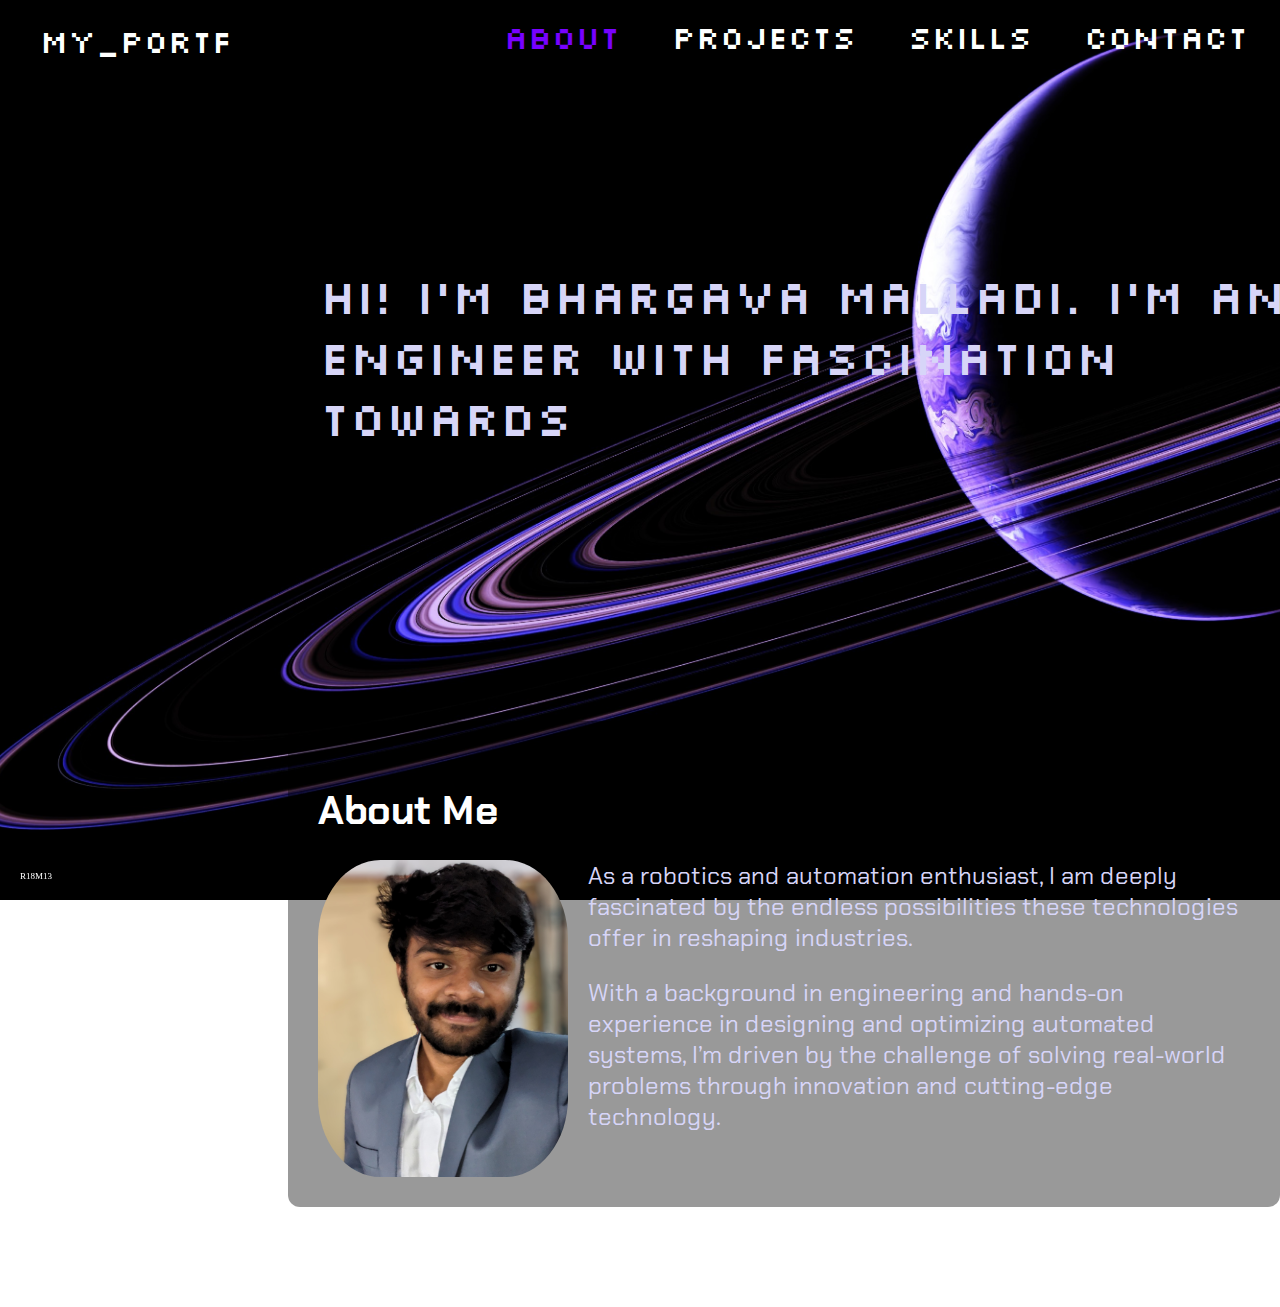
==== commit 0732ab9c: "Data" ====
--- a/index.html
+++ b/index.html
@@ -53,70 +53,77 @@
             
             <div class="project-container">
                 <div class="project-box">
-                    <img src="/api/placeholder/300/200" alt="E-Commerce Website">
-                    <h3>E-Commerce Platform</h3>
-                    <p>A full-featured online store built with React and Node.js, featuring user authentication, product management, and payment integration.</p>
-                    <p><strong>Technologies:</strong> React, Node.js, MongoDB, Stripe</p>
+                    <h3>UAV - UGV Collaboration for precision agriculture</h3>
+                    <p>A system that establishes a collaborative network for a drone and a UGV to communicate with each other.</p>
+                    <p>The drone is used for identification of weeds and the relative position is communicated with the UGV</p>
+                    <P>The UGV is equipped with a robotic manipulator which is used to uproot the weeds.</P>
+                    <p><strong>Technologies:</strong> ROS, Networking, Image Processing, Image Recognition, Machine Learning, Python, Linux, Socket Programming.</p>
+                    <a href = "https://www.linkedin.com/posts/bhargavamalladi_robotics-autonomoussystems-automation-activity-7288342556973707266-yaBA?utm_source=share&utm_medium=member_desktop&rcm=ACoAADxHgNUB8lE5wb8DVtM0ej0b3T4KBVvQTIM">LINK</a>
                 </div>
                 
                 <div class="project-box">
-                    <img src="/api/placeholder/300/200" alt="Weather App">
-                    <h3>Weather Forecast App</h3>
-                    <p>A responsive weather application that provides real-time weather updates and forecasts based on geolocation.</p>
-                    <p><strong>Technologies:</strong> JavaScript, HTML5, CSS3, Weather API</p>
+                    <h3>Design of Quardruped Robot</h3>
+                    <p>Designed a quadruped robot model in SolidWorks for omnidirectional movement with 3DOF.</p>
+                    <p><strong>Technologies:</strong> SolidWorks, Autodesk Fusion 360, 3D Printing.</p>
+                    <a href = "https://ieeexplore.ieee.org/document/10157121">LINK</a>
                 </div>
                 
                 <div class="project-box">
-                    <img src="/api/placeholder/300/200" alt="Task Manager">
-                    <h3>Task Management System</h3>
-                    <p>A collaborative task manager that helps teams organize projects, assign tasks, and track progress.</p>
-                    <p><strong>Technologies:</strong> Vue.js, Firebase, Tailwind CSS</p>
+                    <h3>Wall-Climbing Robot</h3>
+                    <p>A quadruped robot equipped with magnetic adhesion which triggers periodically to simulate movement.</p>
+                    <p><strong>Technologies:</strong> Arduino, Power Management, Research, Embedded C,  Interfacing and Assembly, Material selection.</p>
+                    <a href = "https://ieeexplore.ieee.org/document/10193189">LINK</a>
                 </div>
                 
                 <div class="project-box">
-                    <img src="/api/placeholder/300/200" alt="Portfolio Website">
-                    <h3>Portfolio Website</h3>
-                    <p>A personal portfolio website showcasing projects and skills, built with responsive design principles.</p>
-                    <p><strong>Technologies:</strong> HTML, CSS, JavaScript</p>
+                    <h3>Robot Trajectory Map Software using UML</h3>
+                    <p>A UML based software developed for analyzing a video and generate a map which displays the Trajectory of the robot.</p>
+                    <p><strong>Technologies:</strong> UML, Python, File Handling, Image Processing, SDLC, ORB, Feature Extraction.</p>
+                    <a href = "https://github.com/r18m13/Map-Software">LINK</a>
                 </div>
                 
-                <div class="project-box">
-                    <img src="/api/placeholder/300/200" alt="Recipe App">
-                    <h3>Recipe Finder</h3>
-                    <p>An application that helps users find recipes based on available ingredients, dietary restrictions, and cooking time.</p>
-                    <p><strong>Technologies:</strong> React Native, Redux, Recipe API</p>
-                </div>
             </div>
         </section>
         
         <section id="Skills" class="content-section">
             <h2>Skills & Expertise</h2>
-            <p>I've developed expertise in various technologies and methodologies throughout my career.</p>
-            
-            <h3>Technical Skills</h3>
+            <h3>Applications</h3>
             <div class="skills-grid">
-                <div class="skill-item">HTML5</div>
-                <div class="skill-item">CSS3</div>
-                <div class="skill-item">JavaScript</div>
-                <div class="skill-item">React</div>
-                <div class="skill-item">Node.js</div>
-                <div class="skill-item">MongoDB</div>
-                <div class="skill-item">SQL</div>
-                <div class="skill-item">Git</div>
-                <div class="skill-item">Responsive Design</div>
-                <div class="skill-item">API Integration</div>
-                <div class="skill-item">UI/UX Design</div>
-                <div class="skill-item">Agile Development</div>
+                <div class="skill-item">Verilog HDL</div>
+                <div class="skill-item">LTSpice</div>
+                <div class="skill-item">MATLAB & Simulink</div>
+                <div class="skill-item">RVIZ</div>
+                <div class="skill-item">Gazebo</div>
+                <div class="skill-item">Autodesk EAGLE</div>
+                <div class="skill-item">Fusion 360</div>
+                <div class="skill-item">Arduino IDE</div>
+                <div class="skill-item">Blender</div>
+                <div class="skill-item">Figma</div>
             </div>
             
-            <h3>Soft Skills</h3>
+            <h3>Programming</h3>
             <div class="skills-grid">
-                <div class="skill-item">Problem Solving</div>
-                <div class="skill-item">Team Collaboration</div>
-                <div class="skill-item">Project Management</div>
-                <div class="skill-item">Communication</div>
-                <div class="skill-item">Time Management</div>
-                <div class="skill-item">Adaptability</div>
+                <div class="skill-item">C/C++</div>
+                <div class="skill-item">Python</div>
+                <div class="skill-item">MATLAB</div>
+                <div class="skill-item">Embedded C</div>
+                <div class="skill-item">OOPs</div>
+                <div class="skill-item">HTML</div>
+                <div class="skill-item">CSS</div>
+            </div>
+
+            <h3>Core Skills</h3>
+            <div class="skills-grid">
+                <div class="skill-item">VLSI</div>
+                <div class="skill-item">Embedded Systems</div>
+                <div class="skill-item">Arduino</div>
+                <div class="skill-item">Robotics</div>
+                <div class="skill-item">PCB Design</div>
+                <div class="skill-item">Computer Networks</div>
+                <div class="skill-item">Automation</div>
+                <div class="skill-item">ROS</div>
+                <div class="skill-item">Machine Learning</div>
+                <div class="skill-item">UI/UX Design</div>
             </div>
         </section>
         
@@ -135,12 +142,11 @@
             </div>
             
             <div class="contact-info">
-                <p>Email: your.email@example.com</p>
-                <p>Phone: (123) 456-7890</p>
+                <p>Email: krishna300802@gmail.com</p>
+                <p>Phone: (626) 725-2220</p>
                 <div class="social-links">
-                    <a href="#">LinkedIn</a>
-                    <a href="#">GitHub</a>
-                    <a href="#">Twitter</a>
+                    <a href="https://www.linkedin.com/in/bhargavamalladi/">LinkedIn</a>
+                    <a href="https://github.com/r18m13">GitHub</a>
                 </div>
             </div>
         </section>
--- a/style.css
+++ b/style.css
@@ -19,7 +19,7 @@
 /* Header */
 header {
     top: 0;
-    left: 0;
+    left: 20px;
     display: flex;
     font-size: 2rem;
     font-family: "Silkscreen", sans-serif;
@@ -43,6 +43,7 @@
 /* File Preview */
 .file-container {
     width: 1000px;
+    height: 200px;
     overflow: hidden;
     display: block;
     padding-top: 15%;
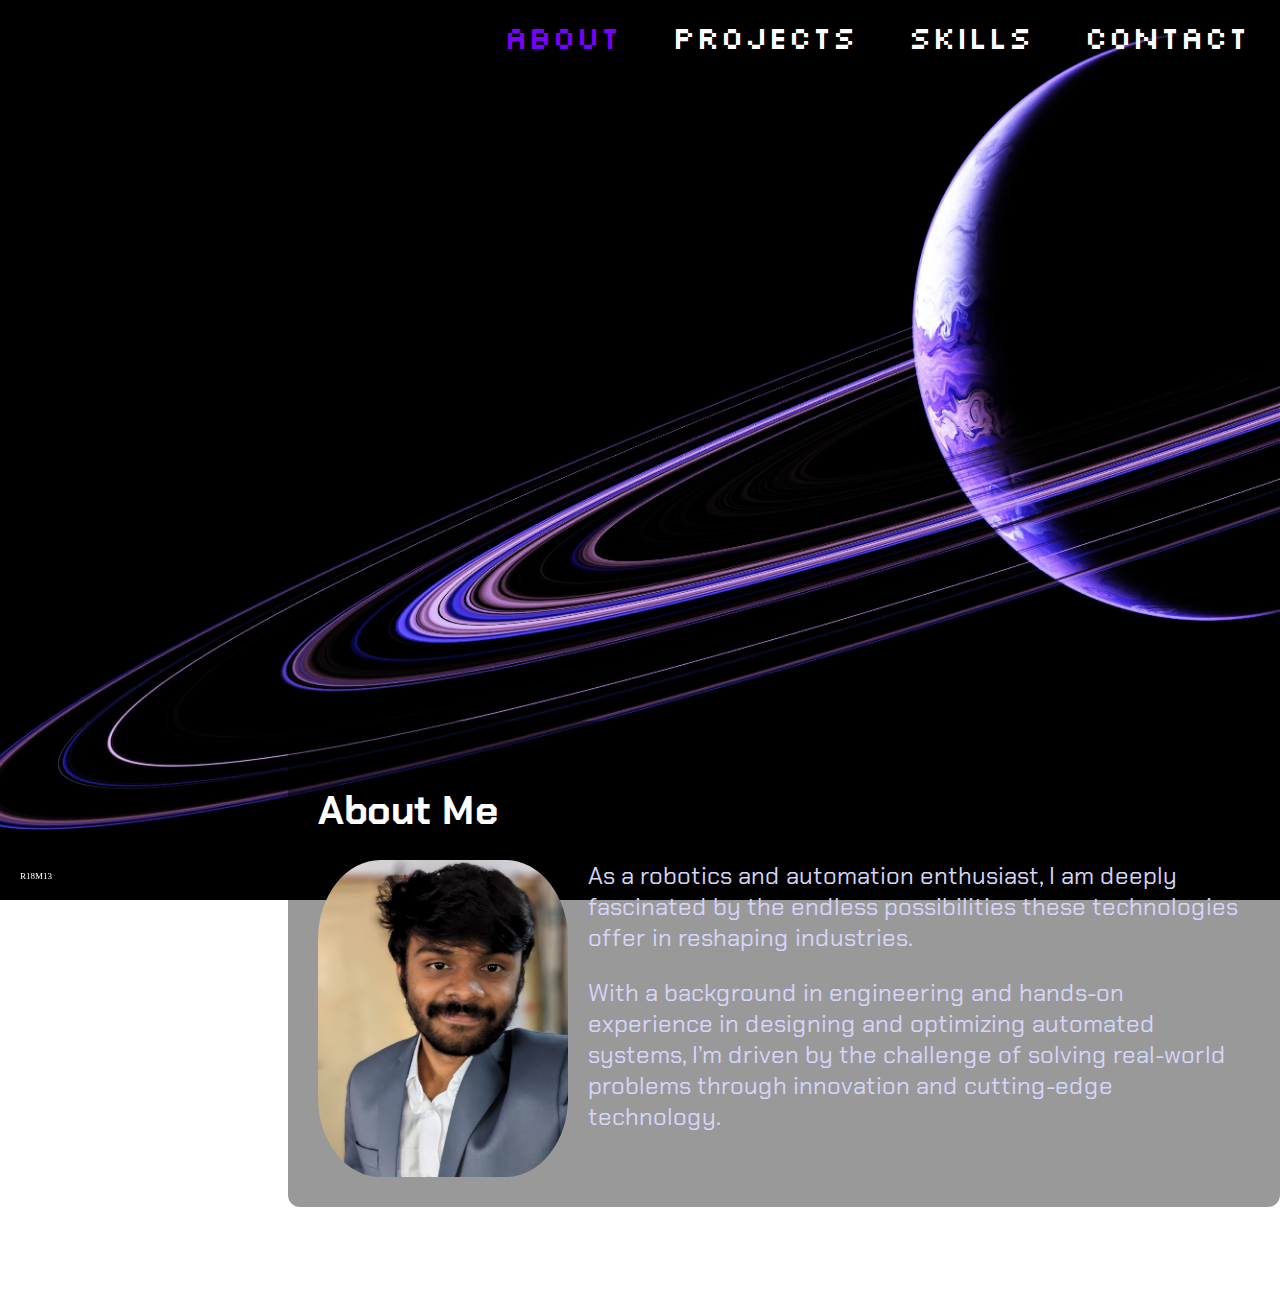
==== commit 0aa622c4: "Setup" ====
--- a/index.html
+++ b/index.html
@@ -4,6 +4,7 @@
     <meta charset="UTF-8">
     <meta name="viewport" content="width=device-width, initial-scale=1.0">
     <title>My Portfolio</title>
+    <script src="https://cdn.emailjs.com/dist/email.min.js"></script>
     <link rel="preconnect" href="https://fonts.googleapis.com">
     <link rel="preconnect" href="https://fonts.gstatic.com" crossorigin>
     <link href="https://fonts.googleapis.com/css2?family=Baumans&family=Bytesized&family=Chakra+Petch:ital,wght@0,300;0,400;0,500;0,600;0,700;1,300;1,400;1,500;1,600;1,700&family=Gravitas+One&family=Orbitron:wght@400..900&family=Silkscreen:wght@400;700&display=swap" rel="stylesheet">
